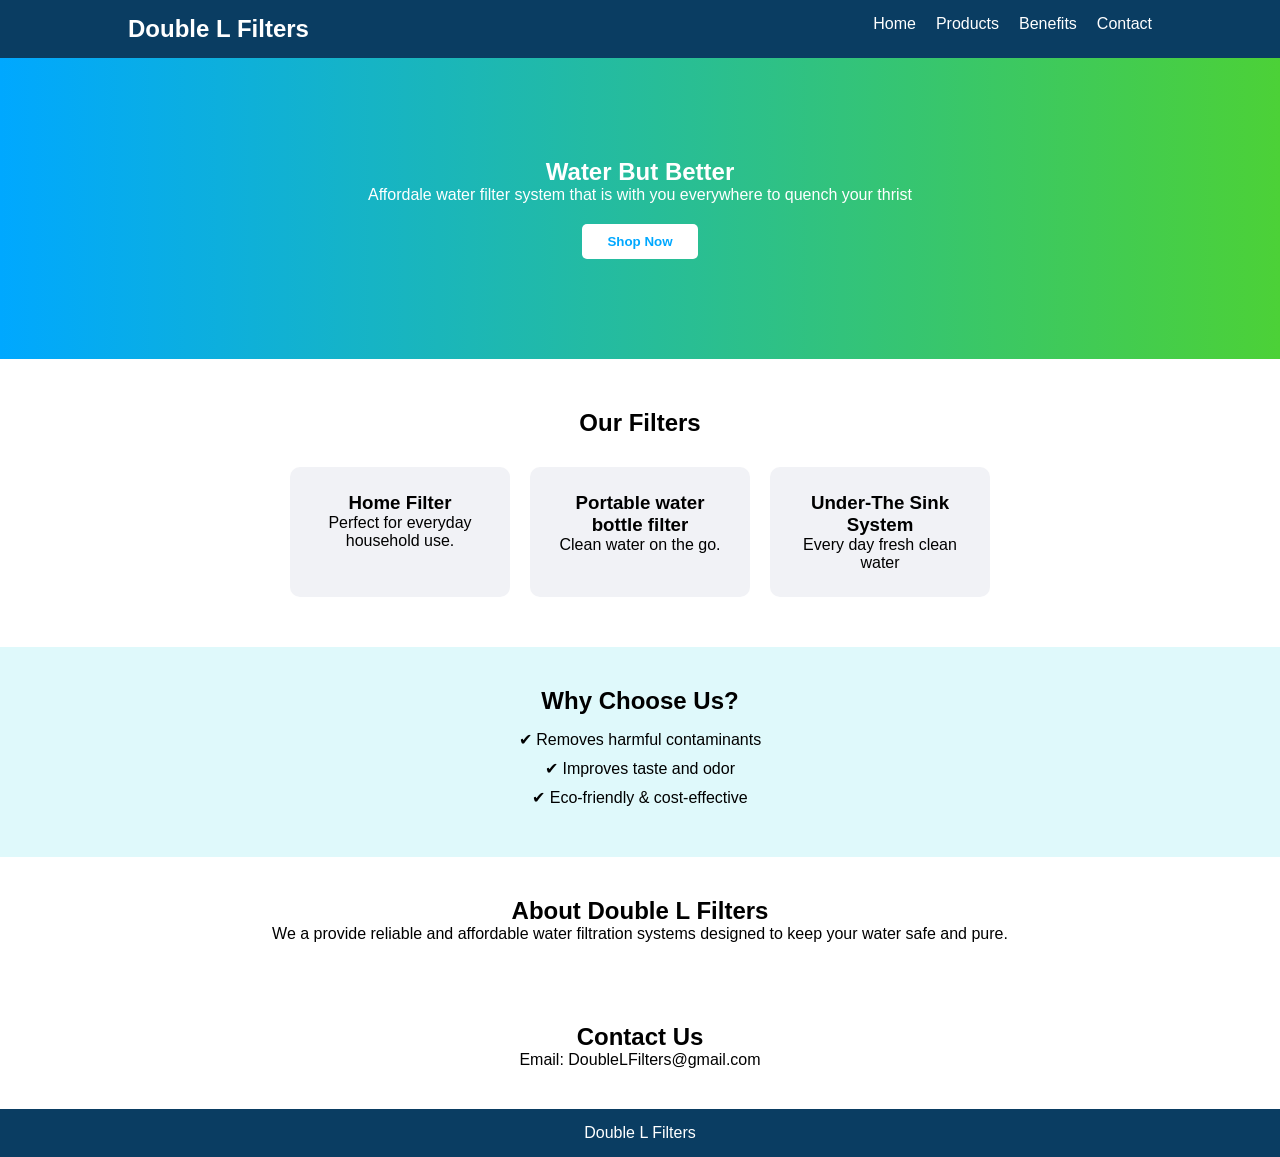
==== index.html @ 91b06550 "upload business website" ====
<!DOCTYPE html>
<html lang="en">
<head>
    <meta charset="UTF-8">
    <title>Double L Filters</title>
    <link rel="stylesheet" href="style.css">
</head>
<body>

<header>
    <nav>
        <h1 class="logo">Double L Filters</h1>
        <ul>
            <li><a href="#">Home</a></li>
            <li><a href="#">Products</a></li>
            <li><a href="#">Benefits</a></li>
            <li><a href="#">Contact</a></li>
        </ul>
    </nav>
</header>

<section class="hero">
    <h2>Water But Better</h2>
    <p>Affordale water filter system that is with you everywhere to quench your thrist</p>
    <button>Shop Now</button>
</section>

<section class="products">
    <h2>Our Filters</h2>
    <div class="product-box">
        <div class="card">
            <h3>Home Filter</h3>
            <p>Perfect for everyday household use.</p>
        </div>
        <div class="card">
            <h3>Portable water bottle filter</h3>
            <p>Clean water on the go.</p>
        </div>
        <div class="card">
            <h3>Under-The Sink System</h3>
            <p>Every day fresh clean water</p>
        </div>
    </div>
</section>

<section class="benefits">
    <h2>Why Choose Us?</h2>
    <ul>
        <li>✔ Removes harmful contaminants</li>
        <li>✔ Improves taste and odor</li>
        <li>✔ Eco-friendly & cost-effective</li>
    </ul>
</section>

<section class="about">
    <h2>About Double L Filters</h2>
    <p>We a provide reliable and affordable water filtration systems designed to keep your water safe and pure.</p>
</section>

<section class="contact">
    <h2>Contact Us</h2>
    <p>Email: DoubleLFilters@gmail.com</p>
</section>

<footer>
    <p>Double L Filters</p>
</footer>

</body>
</html>
---- style.css ----
* {
    margin: 0;
    padding: 0;
    box-sizing: border-box;
    font-family: Arial, sans-serif;
}

/* Navbar */
header {
    background: #0a3d62;
    color: white;
    padding: 15px 0;
}

nav {
    display: flex;
    justify-content: space-between;
    width: 80%;
    margin: auto;
}

nav ul {
    display: flex;
    list-style: none;
}

nav ul li {
    margin-left: 20px;
}

nav ul li a {
    color: white;
    text-decoration: none;
}

/* Hero Section */
.hero {
    background: linear-gradient(to right, #00a8ff, #4cd137);
    color: white;
    text-align: center;
    padding: 100px 20px;
}

.hero button {
    margin-top: 20px;
    padding: 10px 25px;
    border: none;
    background: white;
    color: #00a8ff;
    font-weight: bold;
    cursor: pointer;
    border-radius: 5px;
}

/* Products */
.products {
    padding: 50px;
    text-align: center;
}

.product-box {
    display: flex;
    justify-content: center;
    gap: 20px;
    margin-top: 30px;
}

.card {
    background: #f1f2f6;
    padding: 25px;
    width: 220px;
    border-radius: 10px;
}

/* Benefits */
.benefits {
    background: #dff9fb;
    padding: 40px;
    text-align: center;
}

.benefits ul {
    list-style: none;
    margin-top: 15px;
}

.benefits li {
    margin: 10px 0;
}

/* About & Contact */
.about, .contact {
    padding: 40px;
    text-align: center;
}

/* Footer */
footer {
    background: #0a3d62;
    color: white;
    text-align: center;
    padding: 15px;
}
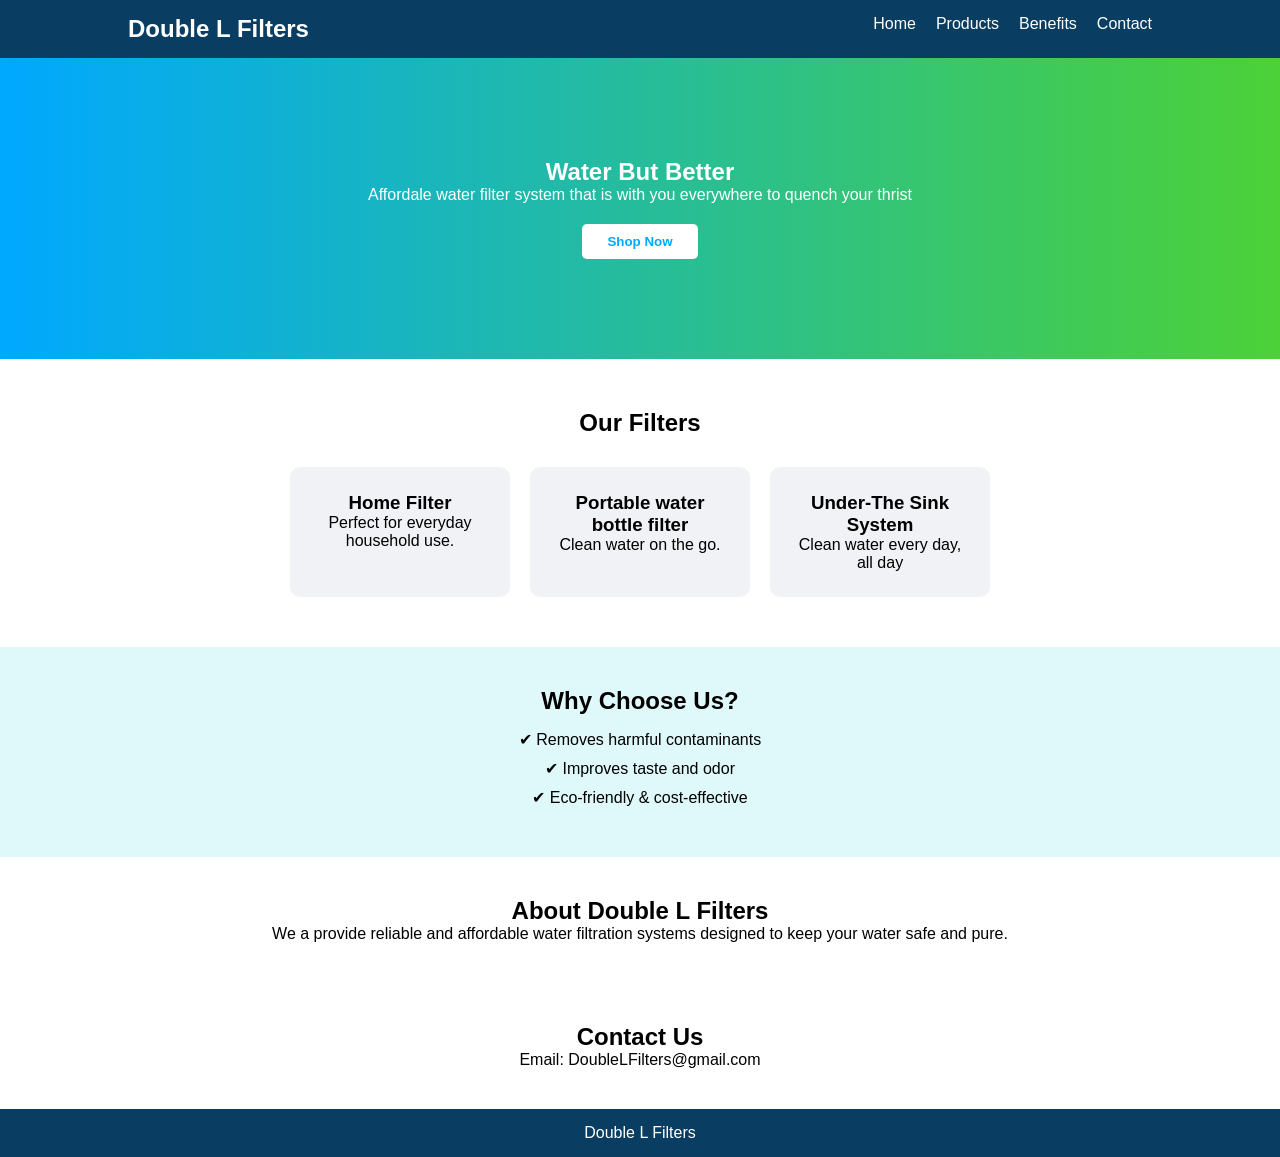
==== commit 82e5277a: "changed under-the sink description" ====
--- a/index.html
+++ b/index.html
@@ -38,7 +38,7 @@
         </div>
         <div class="card">
             <h3>Under-The Sink System</h3>
-            <p>Every day fresh clean water</p>
+            <p>Clean water every day, all day</p>
         </div>
     </div>
 </section>
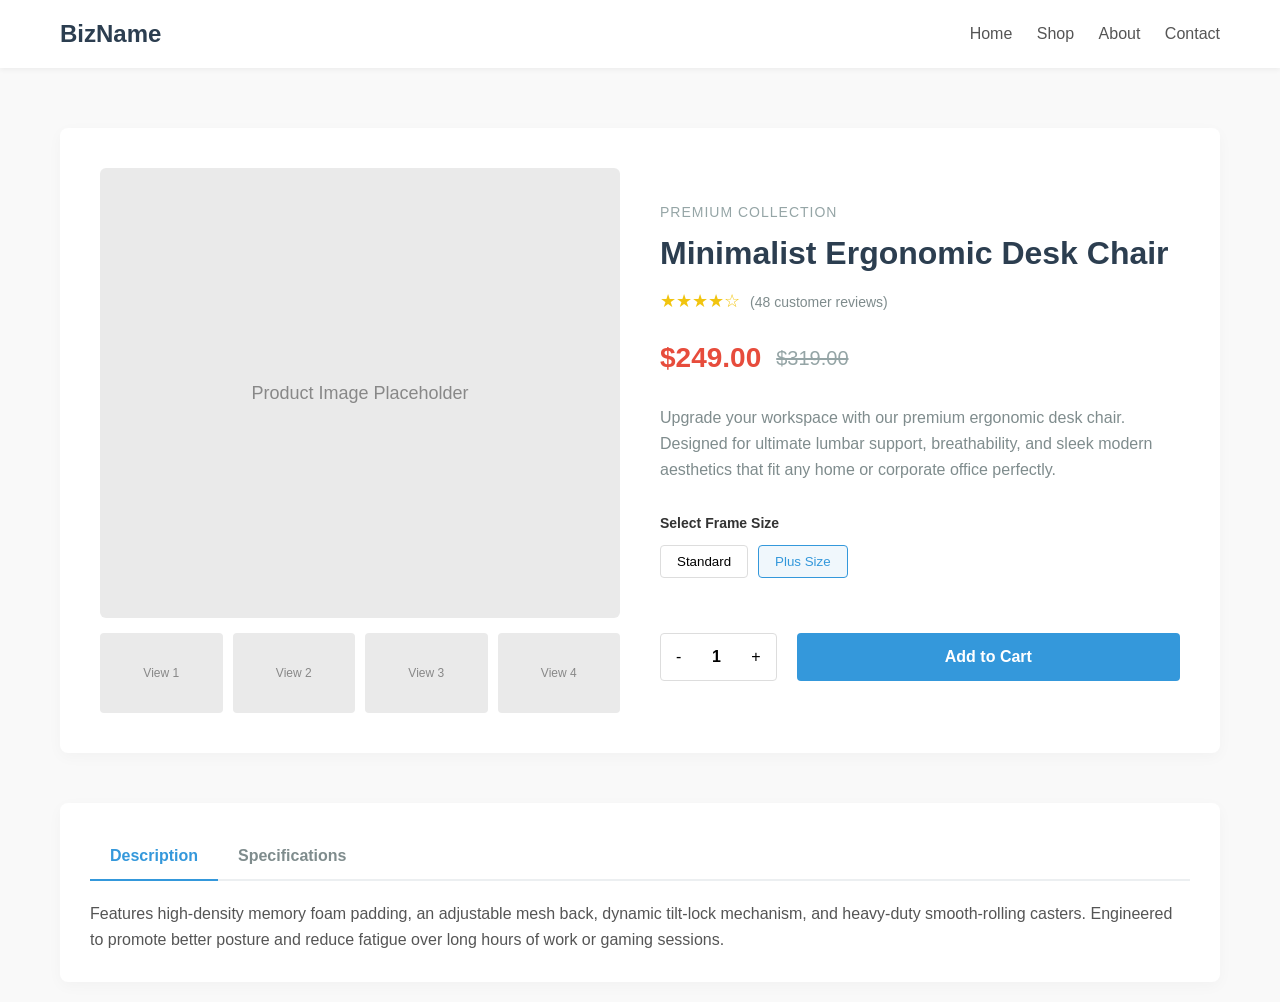
==== commit 31e7066f: "Add files via upload" ====
--- a/index.html
+++ b/index.html
@@ -2,69 +2,106 @@
 <html lang="en">
 <head>
     <meta charset="UTF-8">
-    <title>Double L Filters</title>
+    <meta name="viewport" content="width=device-width, initial-scale=1.0">
+    <title>Modern Product Page</title>
     <link rel="stylesheet" href="style.css">
 </head>
 <body>
 
-<header>
-    <nav>
-        <h1 class="logo">Double L Filters</h1>
-        <ul>
-            <li><a href="#">Home</a></li>
-            <li><a href="#">Products</a></li>
-            <li><a href="#">Benefits</a></li>
-            <li><a href="#">Contact</a></li>
-        </ul>
-    </nav>
-</header>
+    <header>
+        <div class="nav-container">
+            <a href="#" class="logo">BizName</a>
+            <nav class="nav-links">
+                <a href="#">Home</a>
+                <a href="#">Shop</a>
+                <a href="#">About</a>
+                <a href="#">Contact</a>
+            </nav>
+        </div>
+    </header>
 
-<section class="hero">
-    <h2>Water But Better</h2>
-    <p>Affordale water filter system that is with you everywhere to quench your thrist</p>
-    <button>Shop Now</button>
-</section>
+    <main class="container">
+        
+        <div class="product-grid">
+            
+            <div class="image-gallery">
+                <div class="main-image">
+                    Product Image Placeholder
+                </div>
+                <div class="thumbnail-container">
+                    <div class="thumbnail">View 1</div>
+                    <div class="thumbnail">View 2</div>
+                    <div class="thumbnail">View 3</div>
+                    <div class="thumbnail">View 4</div>
+                </div>
+            </div>
 
-<section class="products">
-    <h2>Our Filters</h2>
-    <div class="product-box">
-        <div class="card">
-            <h3>Home Filter</h3>
-            <p>Perfect for everyday household use.</p>
+            <div class="product-info">
+                <span class="brand">Premium Collection</span>
+                <h1 class="product-title">Minimalist Ergonomic Desk Chair</h1>
+                
+                <div class="rating">
+                    ★★★★☆ <span>(48 customer reviews)</span>
+                </div>
+
+                <div class="price-box">
+                    <span class="current-price">$249.00</span>
+                    <span class="original-price">$319.00</span>
+                </div>
+
+                <p class="short-description">
+                    Upgrade your workspace with our premium ergonomic desk chair. Designed for ultimate lumbar support, breathability, and sleek modern aesthetics that fit any home or corporate office perfectly.
+                </p>
+
+                <div class="options-section">
+                    <div class="option-title">Select Frame Size</div>
+                    <div class="size-picker">
+                        <button class="size-btn">Standard</button>
+                        <button class="size-btn active">Plus Size</button>
+                    </div>
+                </div>
+
+                <div class="quantity-cart-row">
+                    <div class="quantity-selector">
+                        <button class="qty-btn" onclick="decrementValue()">-</button>
+                        <input type="text" id="quantity" value="1" class="qty-input" readonly>
+                        <button class="qty-btn" onclick="incrementValue()">+</button>
+                    </div>
+                    <button class="add-to-cart-btn">Add to Cart</button>
+                </div>
+            </div>
+
         </div>
-        <div class="card">
-            <h3>Portable water bottle filter</h3>
-            <p>Clean water on the go.</p>
+
+        <div class="product-tabs">
+            <div class="tab-headers">
+                <div class="tab-link active">Description</div>
+                <div class="tab-link">Specifications</div>
+            </div>
+            <div class="tab-content">
+                <p>Features high-density memory foam padding, an adjustable mesh back, dynamic tilt-lock mechanism, and heavy-duty smooth-rolling casters. Engineered to promote better posture and reduce fatigue over long hours of work or gaming sessions.</p>
+            </div>
         </div>
-        <div class="card">
-            <h3>Under-The Sink System</h3>
-            <p>Clean water every day, all day</p>
-        </div>
-    </div>
-</section>
 
-<section class="benefits">
-    <h2>Why Choose Us?</h2>
-    <ul>
-        <li>✔ Removes harmful contaminants</li>
-        <li>✔ Improves taste and odor</li>
-        <li>✔ Eco-friendly & cost-effective</li>
-    </ul>
-</section>
+    </main>
 
-<section class="about">
-    <h2>About Double L Filters</h2>
-    <p>We a provide reliable and affordable water filtration systems designed to keep your water safe and pure.</p>
-</section>
+    <script>
+        function incrementValue() {
+            var value = parseInt(document.getElementById('quantity').value, 10);
+            value = isNaN(value) ? 1 : value;
+            value++;
+            document.getElementById('quantity').value = value;
+        }
 
-<section class="contact">
-    <h2>Contact Us</h2>
-    <p>Email: DoubleLFilters@gmail.com</p>
-</section>
-
-<footer>
-    <p>Double L Filters</p>
-</footer>
+        function decrementValue() {
+            var value = parseInt(document.getElementById('quantity').value, 10);
+            value = isNaN(value) ? 1 : value;
+            if(value > 1){
+                value--;
+                document.getElementById('quantity').value = value;
+            }
+        }
+    </script>
 
 </body>
 </html>
--- a/style.css
+++ b/style.css
@@ -1,103 +1,291 @@
+/* Reset and Base Styles */
 * {
     margin: 0;
     padding: 0;
     box-sizing: border-box;
-    font-family: Arial, sans-serif;
-}
-
-/* Navbar */
+    font-family: 'Segoe UI', Tahoma, Geneva, Verdana, sans-serif;
+}
+
+body {
+    background-color: #f9f9f9;
+    color: #333;
+    line-height: 1.6;
+}
+
+.container {
+    max-width: 1200px;
+    margin: 0 auto;
+    padding: 20px;
+}
+
+/* Navigation Bar */
 header {
-    background: #0a3d62;
-    color: white;
-    padding: 15px 0;
-}
-
-nav {
+    background-color: #fff;
+    box-shadow: 0 2px 5px rgba(0,0,0,0.05);
+    position: sticky;
+    top: 0;
+    z-index: 100;
+}
+
+.nav-container {
     display: flex;
     justify-content: space-between;
-    width: 80%;
-    margin: auto;
-}
-
-nav ul {
-    display: flex;
-    list-style: none;
-}
-
-nav ul li {
+    align-items: center;
+    padding: 15px 20px;
+    max-width: 1200px;
+    margin: 0 auto;
+}
+
+.logo {
+    font-size: 24px;
+    font-weight: bold;
+    color: #2c3e50;
+    text-decoration: none;
+}
+
+.nav-links a {
     margin-left: 20px;
-}
-
-nav ul li a {
-    color: white;
     text-decoration: none;
-}
-
-/* Hero Section */
-.hero {
-    background: linear-gradient(to right, #00a8ff, #4cd137);
-    color: white;
-    text-align: center;
-    padding: 100px 20px;
-}
-
-.hero button {
-    margin-top: 20px;
-    padding: 10px 25px;
-    border: none;
-    background: white;
-    color: #00a8ff;
+    color: #555;
+    font-weight: 500;
+    transition: color 0.3s;
+}
+
+.nav-links a:hover {
+    color: #3498db;
+}
+
+/* Product Layout */
+.product-grid {
+    display: grid;
+    grid-template-columns: repeat(2, 1fr);
+    gap: 40px;
+    margin-top: 40px;
+    background: #fff;
+    padding: 40px;
+    border-radius: 8px;
+    box-shadow: 0 4px 15px rgba(0,0,0,0.03);
+}
+
+/* Product Images */
+.image-gallery {
+    display: flex;
+    flex-direction: column;
+    gap: 15px;
+}
+
+.main-image {
+    width: 100%;
+    height: 450px;
+    background-color: #eaeaea;
+    border-radius: 6px;
+    display: flex;
+    align-items: center;
+    justify-content: center;
+    font-size: 18px;
+    color: #888;
+}
+
+.thumbnail-container {
+    display: flex;
+    gap: 10px;
+}
+
+.thumbnail {
+    flex: 1;
+    height: 80px;
+    background-color: #eaeaea;
+    border-radius: 4px;
+    cursor: pointer;
+    transition: opacity 0.3s;
+    display: flex;
+    align-items: center;
+    justify-content: center;
+    font-size: 12px;
+    color: #888;
+}
+
+.thumbnail:hover {
+    opacity: 0.8;
+    border: 2px solid #3498db;
+}
+
+/* Product Info */
+.product-info {
+    display: flex;
+    flex-direction: column;
+    justify-content: center;
+}
+
+.brand {
+    font-size: 14px;
+    text-transform: uppercase;
+    letter-spacing: 1px;
+    color: #95a5a6;
+    margin-bottom: 10px;
+}
+
+.product-title {
+    font-size: 32px;
+    color: #2c3e50;
+    margin-bottom: 15px;
+    line-height: 1.2;
+}
+
+.rating {
+    color: #f1c40f;
+    margin-bottom: 20px;
+    font-size: 18px;
+}
+
+.rating span {
+    color: #7f8c8d;
+    font-size: 14px;
+    margin-left: 5px;
+}
+
+.price-box {
+    display: flex;
+    align-items: center;
+    gap: 15px;
+    margin-bottom: 25px;
+}
+
+.current-price {
+    font-size: 28px;
     font-weight: bold;
-    cursor: pointer;
-    border-radius: 5px;
-}
-
-/* Products */
-.products {
-    padding: 50px;
-    text-align: center;
-}
-
-.product-box {
-    display: flex;
-    justify-content: center;
+    color: #e74c3c;
+}
+
+.original-price {
+    font-size: 20px;
+    text-decoration: line-through;
+    color: #95a5a6;
+}
+
+.short-description {
+    color: #7f8c8d;
+    margin-bottom: 30px;
+}
+
+/* Options & Actions */
+.options-section {
+    margin-bottom: 25px;
+}
+
+.option-title {
+    font-weight: 600;
+    margin-bottom: 10px;
+    font-size: 14px;
+}
+
+.size-picker {
+    display: flex;
+    gap: 10px;
+}
+
+.size-btn {
+    padding: 8px 16px;
+    border: 1px solid #ddd;
+    background: #fff;
+    border-radius: 4px;
+    cursor: pointer;
+    font-weight: 500;
+    transition: all 0.2s;
+}
+
+.size-btn:hover, .size-btn.active {
+    border-color: #3498db;
+    color: #3498db;
+    background-color: #f0f7fc;
+}
+
+.quantity-cart-row {
+    display: flex;
     gap: 20px;
     margin-top: 30px;
 }
 
-.card {
-    background: #f1f2f6;
-    padding: 25px;
-    width: 220px;
-    border-radius: 10px;
-}
-
-/* Benefits */
-.benefits {
-    background: #dff9fb;
-    padding: 40px;
+.quantity-selector {
+    display: flex;
+    align-items: center;
+    border: 1px solid #ddd;
+    border-radius: 4px;
+}
+
+.qty-btn {
+    padding: 10px 15px;
+    background: none;
+    border: none;
+    cursor: pointer;
+    font-size: 16px;
+}
+
+.qty-input {
+    width: 40px;
     text-align: center;
-}
-
-.benefits ul {
-    list-style: none;
-    margin-top: 15px;
-}
-
-.benefits li {
-    margin: 10px 0;
-}
-
-/* About & Contact */
-.about, .contact {
-    padding: 40px;
-    text-align: center;
-}
-
-/* Footer */
-footer {
-    background: #0a3d62;
-    color: white;
-    text-align: center;
+    border: none;
+    font-size: 16px;
+    font-weight: 600;
+}
+
+.add-to-cart-btn {
+    flex-grow: 1;
+    background-color: #3498db;
+    color: #fff;
+    border: none;
     padding: 15px;
+    border-radius: 4px;
+    font-size: 16px;
+    font-weight: 600;
+    cursor: pointer;
+    transition: background-color 0.3s;
+}
+
+.add-to-cart-btn:hover {
+    background-color: #2980b9;
+}
+
+/* Tabs Section */
+.product-tabs {
+    margin-top: 50px;
+    background: #fff;
+    padding: 30px;
+    border-radius: 8px;
+    box-shadow: 0 4px 15px rgba(0,0,0,0.03);
+}
+
+.tab-headers {
+    display: flex;
+    border-bottom: 2px solid #eceff1;
+    margin-bottom: 20px;
+}
+
+.tab-link {
+    padding: 10px 20px;
+    cursor: pointer;
+    font-weight: 600;
+    color: #7f8c8d;
+    border-bottom: 2px solid transparent;
+    margin-bottom: -2px;
+}
+
+.tab-link.active {
+    color: #3498db;
+    border-bottom: 2px solid #3498db;
+}
+
+.tab-content {
+    color: #555;
+}
+
+/* Responsive Design */
+@media (max-width: 768px) {
+    .product-grid {
+        grid-template-columns: 1fr;
+        padding: 20px;
+    }
+    .main-image {
+        height: 300px;
+    }
 }
